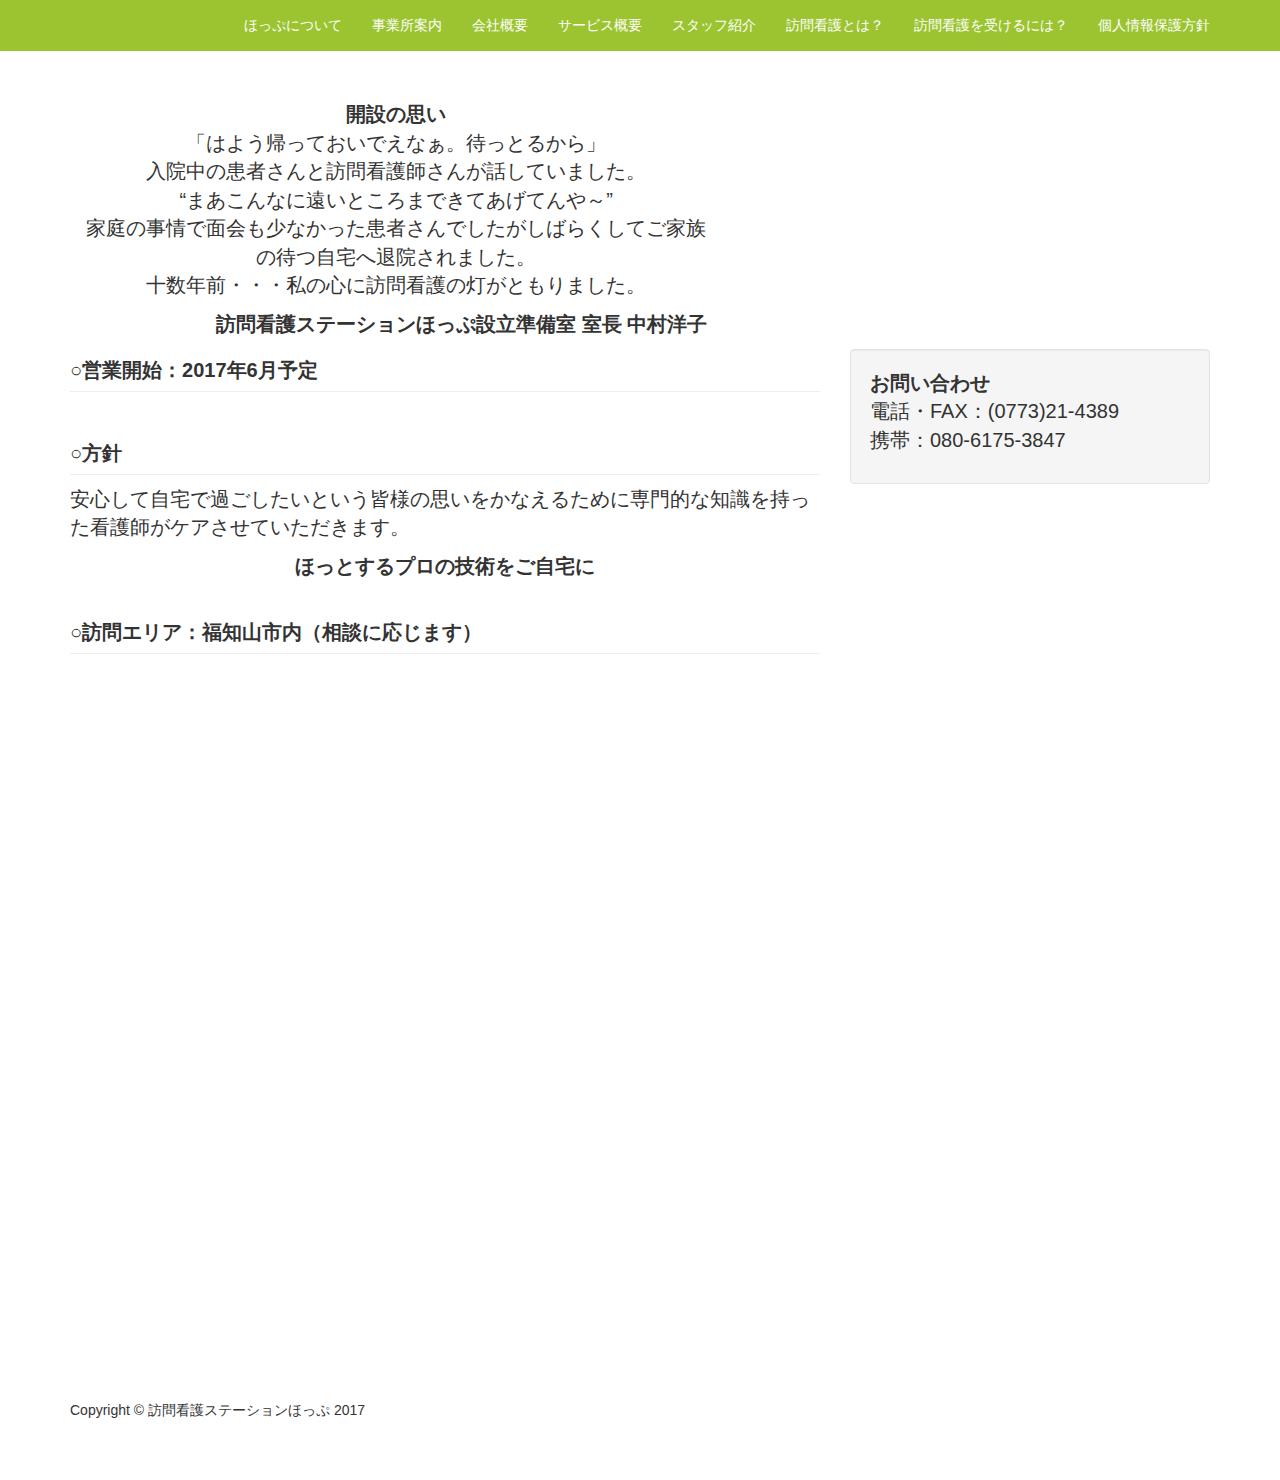
==== index.html @ b7a888cb "74th" ====
<!DOCTYPE html>
<html lang="ja">

<head>

    <meta charset="utf-8">
    <meta http-equiv="X-UA-Compatible" content="IE=edge">
    <meta name="viewport" content="width=device-width, initial-scale=1">
    <meta name="description" content="福知山市の訪問看護ステーションほっぷの紹介をしています。">
    <meta name="author" content="hop">

    <title>訪問看護ステーションほっぷ</title>

    <!-- Bootstrap Core CSS -->
    <link href="css/bootstrap.min.css" rel="stylesheet">

    <!-- Custom CSS -->
    <link href="css/blog-home.css" rel="stylesheet">

    <!-- HTML5 Shim and Respond.js IE8 support of HTML5 elements and media queries -->
    <!-- WARNING: Respond.js doesn't work if you view the page via file:// -->
    <!--[if lt IE 9]>
        <script src="https://oss.maxcdn.com/libs/html5shiv/3.7.0/html5shiv.js"></script>
        <script src="https://oss.maxcdn.com/libs/respond.js/1.4.2/respond.min.js"></script>
    <![endif]-->
    <link rel="shortcut icon" href="favicon.ico" />

</head>

<body>

    <!-- Navigation -->
    <nav class="navbar navbar-inverse navbar-fixed-top" role="navigation">
        <div class="container">
            <!-- Brand and toggle get grouped for better mobile display -->
            <div class="navbar-header">
                <button type="button" class="navbar-toggle" data-toggle="collapse" data-target="#bs-example-navbar-collapse-1">
                    <span class="sr-only">Toggle navigation</span>
                    <span class="icon-bar"></span>
                    <span class="icon-bar"></span>
                    <span class="icon-bar"></span>
                </button>
                <!-- <a class="navbar-brand" href="#">ほっぷ</a> -->
            </div>
            <!-- Collect the nav links, forms, and other content for toggling -->
            <div class="collapse navbar-collapse" id="bs-example-navbar-collapse-1">
                <ul class="nav navbar-nav navbar-right">
                    <li>
                        <a href="index.html">ほっぷについて</a>
                    </li>
                    <li>
                        <a href="about_hop.html">事業所案内</a>
                    </li>
                    <li>
                        <a href="about_company.html">会社概要</a>
                    </li>
                    <li>
                        <a href="about_service.html">サービス概要</a>
                    </li>
                    <li>
                        <a href="about_staff.html">スタッフ紹介</a>
                    </li>
                    <li>
                        <a href="about_nursery.html">訪問看護とは？</a>
                    </li>
                    <li>
                        <a href="about_get_nursery.html">訪問看護を受けるには？</a>
                    </li>
                    <li>
                        <a href="about_information.html">個人情報保護方針</a>
                    </li>                                        

                </ul>
            </div>
            <!-- /.navbar-collapse -->
        </div>
        <!-- /.container -->
    </nav>

    <!-- Page Content -->
    <div class="container">
        
        <div class="row">
            <div class="col-md-7 col-sm-8 col-xs-12">
                <div class="col-md-12" style="margin-top: 40px; font-size: 20px !important;">
                    <p class="page-paragraph text-center"><span style="font-size: 20px; padding-bottom: 10px;"><strong>開設の思い</strong></span><br>
                    「はよう帰っておいでえなぁ。待っとるから」<br>
                    入院中の患者さんと訪問看護師さんが話していました。<br>
                    “まあこんなに遠いところまできてあげてんや～”<br>
                    家庭の事情で面会も少なかった患者さんでしたがしばらくしてご家族の待つ自宅へ退院されました。<br>
                    十数年前・・・私の心に訪問看護の灯がともりました。</p>
                    <p class="page-paragraph text-right"><strong>訪問看護ステーションほっぷ設立準備室 室長 中村洋子</strong></p>
                </div>
            </div>
            <div class="col-md-5 col-sm-4 col-xs-12">
                
                <img class="img-responsive" src="https://res.cloudinary.com/hogj88pk3/image/upload/v1485613576/hop_image_ylsnqh.png" alt="">
            
            </div>

        </div>

        <div class="row">

            <!-- Blog Entries Column -->
            <div class="col-md-8">
                
                <h1 class="page-header">
                    <strong>○営業開始：2017年6月予定</strong>
                </h1>

                <h1 class="page-header-second">
                    <strong>○方針</strong>
                </h1>
                <p class="page-paragraph">安心して自宅で過ごしたいという皆様の思いをかなえるために専門的な知識を持った看護師がケアさせていただきます。</p>
                <p class="page-paragraph-strong text-center">
                <strong>ほっとするプロの技術をご自宅に</strong>                  
                </p>
                <div class="col-md-10 col-md-offset-1 col-sm-12 col-xs-12">
                    <img class="img-responsive page-image" src="https://res.cloudinary.com/hogj88pk3/image/upload/v1485517287/hospice-1797305_1280_iiotg2.jpg" alt="">          
                </div>
 
                <h1 class="page-header-second">
                    <strong>○訪問エリア：福知山市内（相談に応じます）</strong>
                </h1>
                <div class="col-md-10 col-md-offset-1 col-sm-12 col-xs-12">
                    <div class="ggmap">
                        <iframe src="https://www.google.com/maps/embed?pb=!1m18!1m12!1m3!1d208360.29857488046!2d134.9809163241649!3d35.31518237110611!2m3!1f0!2f0!3f0!3m2!1i1024!2i768!4f13.1!3m3!1m2!1s0x60000284cfda577f%3A0x25ea80e1b077f0d4!2z5Lqs6YO95bqc56aP55-l5bGx5biC!5e0!3m2!1sja!2sjp!4v1485661757663" width="600" height="600" frameborder="0" style="border:0" allowfullscreen></iframe>            
                    </div>
                </div>
                
            </div>

            <!-- Blog Sidebar Widgets Column -->
            <div class="col-md-4">

                <!-- Blog Search Well -->
                <div class="well">
                    <p class="page-paragraph"><strong>お問い合わせ</strong><br>
                    電話・FAX：(0773)21-4389<br>
                    携帯：080-6175-3847</p>
                </div>

                <!-- Blog Categories Well -->
<!--                 <div class="well">
                    <h4>Facebook</h4>
                    <div class="row">

                    </div>
                </div> -->

                <!-- Side Widget Well -->
                <!-- Blog Categories Well -->
<!--                 <div class="well">
                    <h4>Twitter</h4>
                    <div class="row">

                    </div>
                </div> -->

            </div>

        </div>

        <br>

        <!-- /.row -->
        <div class="row">
            <div class="col-md-10 col-md-offset-1">
                <img class="img-responsive" src="https://res.cloudinary.com/hogj88pk3/image/upload/v1487516016/hop_image_new1_gx9qg4.png" alt="">  
            </div>
        </div>

        <!-- Footer -->
        <footer>
            <div class="row">
                <div class="col-lg-12">
                    <p>Copyright &copy; 訪問看護ステーションほっぷ 2017</p>
                </div>
                <!-- /.col-lg-12 -->
            </div>
            <!-- /.row -->
        </footer>

    </div>
    <!-- /.container -->



    <!-- jQuery -->
    <script src="js/jquery.js"></script>

    <!-- Bootstrap Core JavaScript -->
    <script src="js/bootstrap.min.js"></script>



</body>

</html>
---- css/blog-home.css ----
/*!
 * Start Bootstrap - Blog Home (http://startbootstrap.com/)
 * Copyright 2013-2016 Start Bootstrap
 * Licensed under MIT (https://github.com/BlackrockDigital/startbootstrap/blob/gh-pages/LICENSE)
 */

body {
    padding-top: 60px; /* Required padding for .navbar-fixed-top. Remove if using .navbar-static-top. Change if height of navigation changes. */
}

footer {
    margin: 50px 0;
}

.footer {
  position: absolute;
  bottom: 0;
  width: 100%;
  /* Set the fixed height of the footer here */
  background-color: #ff8c00;
  z-index: 9;
}

.navbar-inverse {
	background-color: #9BC430;
    border-color: #9BC430;
}

.navbar-inverse .navbar-nav>li>a {
    color: #fff;
}

.navbar-inverse .navbar-brand {
    color: #fff;
}

.navbar-inverse .navbar-toggle {
    border-color: #fff;
}

.navbar-inverse .navbar-collapse, .navbar-inverse .navbar-form {
    border-color: #fff;
}

.navbar-inverse .navbar-toggle {
    border-color: #fff;
}

.navbar-inverse .navbar-toggle:focus, .navbar-inverse .navbar-toggle:hover {
    background-color: #D3D3D3;
}

.navbar-inverse .navbar-nav>.open>a, .navbar-inverse .navbar-nav>.open>a:focus, .navbar-inverse .navbar-nav>.open>a:hover {
    color: #D3D3D3;
    background-color: #fff;
}

h1.title-header {
	font-size: 64px !important;
	color: #9BC430;
}

p.title-header {
	font-size: 28px !important;
	color: #9BC430;
}

p.title-topmargin {
	margin-top: 30px;
}

.h1, .h2, .h3, h1, h2, h3 {
    margin-top: 10px;
    margin-bottom: 10px;
}

.navbar-brand {
    float: left;
    height: 50px;
    padding: 15px 15px;
    font-size: 36px;
    line-height: 20px;
}

.page-header {
	color: #333;
    padding-bottom: 10px;
    margin: 10px 0 20px;
    border-bottom: 1px solid #eee;
    font-size: 20px;
    clear: left;
}

.page-header-table {
    color: #333;
    margin: 10px 0;
    font-size: 20px;
    clear: left;
}

.page-header-second {
	color: #333;
	padding-top: 30px;
    padding-bottom: 10px;
    margin: 10px 0 10px;
    border-bottom: 1px solid #eee;
    font-size: 20px;
    clear: left;
}

.page-paragraph-header {
    color: #333;
    padding-bottom: 0px;
    font-size: 20px;
}

.page-paragraph {
    color: #333;
    padding-bottom: 0px;
    font-size: 20px;
}

.page-paragraph-strong {
    color: #333;
    padding-bottom: 0px;
    font-size: 20px;
}

.page-paragraph-staff {
    color: #333;
    padding-bottom: 0px;
    margin-top: 60px;
    font-size: 20px;
}

.page-paragraph-main {
	color: #333;
    padding-bottom: 10px;
    font-size: 20px;
}

.page-image {
	border-radius: 10px;
}

/*.discovery-card {
    background-size: cover;
    background-position: center;
    height:326px;
    background-color: #000;
    opacity: 1.0;
    margin-bottom: 15px;
    transition:all 0.3s;
}
*/

.ggmap {
    position: relative;
    padding-bottom: 100%;
    padding-top: 30px;
    height: 0;
    overflow: hidden;
    margin-top: 10px;
    margin-bottom: 30px;
}
 
.ggmap iframe,
.ggmap object,
.ggmap embed {
    position: absolute;
    top: 0;
    left: 0;
    width: 100%;
    height: 100%;
}

.float-left {
    clear: left;
}

.well {
    clear: left;
}

table {
    border-collapse: collapse;
    width:100%;
}

th.t_top {
    border-top: #FFA500 4px solid;
}

th {
    border-bottom: #e3e3e3 1px dotted;
    text-align: left;
    padding: 10px;
    font-weight: normal;
    color: #838b8b;
    font-size: 20px;
}

td.t_top {
    border-top: #b3b3b3 4px solid;
}

td {
    border-bottom: #e3e3e3 1px dotted;
    text-align: left;
    padding: 10px;
    color: #838b8b;
    font-size: 20px;
}

@media screen and (max-width: 768px) {
    .navbar-inverse .navbar-nav .open .dropdown-menu>li>a {
        color: #fff !important;
    }
    .navbar-inverse .navbar-nav .open .dropdown-menu>li>a:link {
        color: #fff !important;
    }   

    .page-paragraph-staff {
        color: #838b8b;
        padding-bottom: 0px;
        margin-top: 20px;
        font-size: 16px;
    }

}
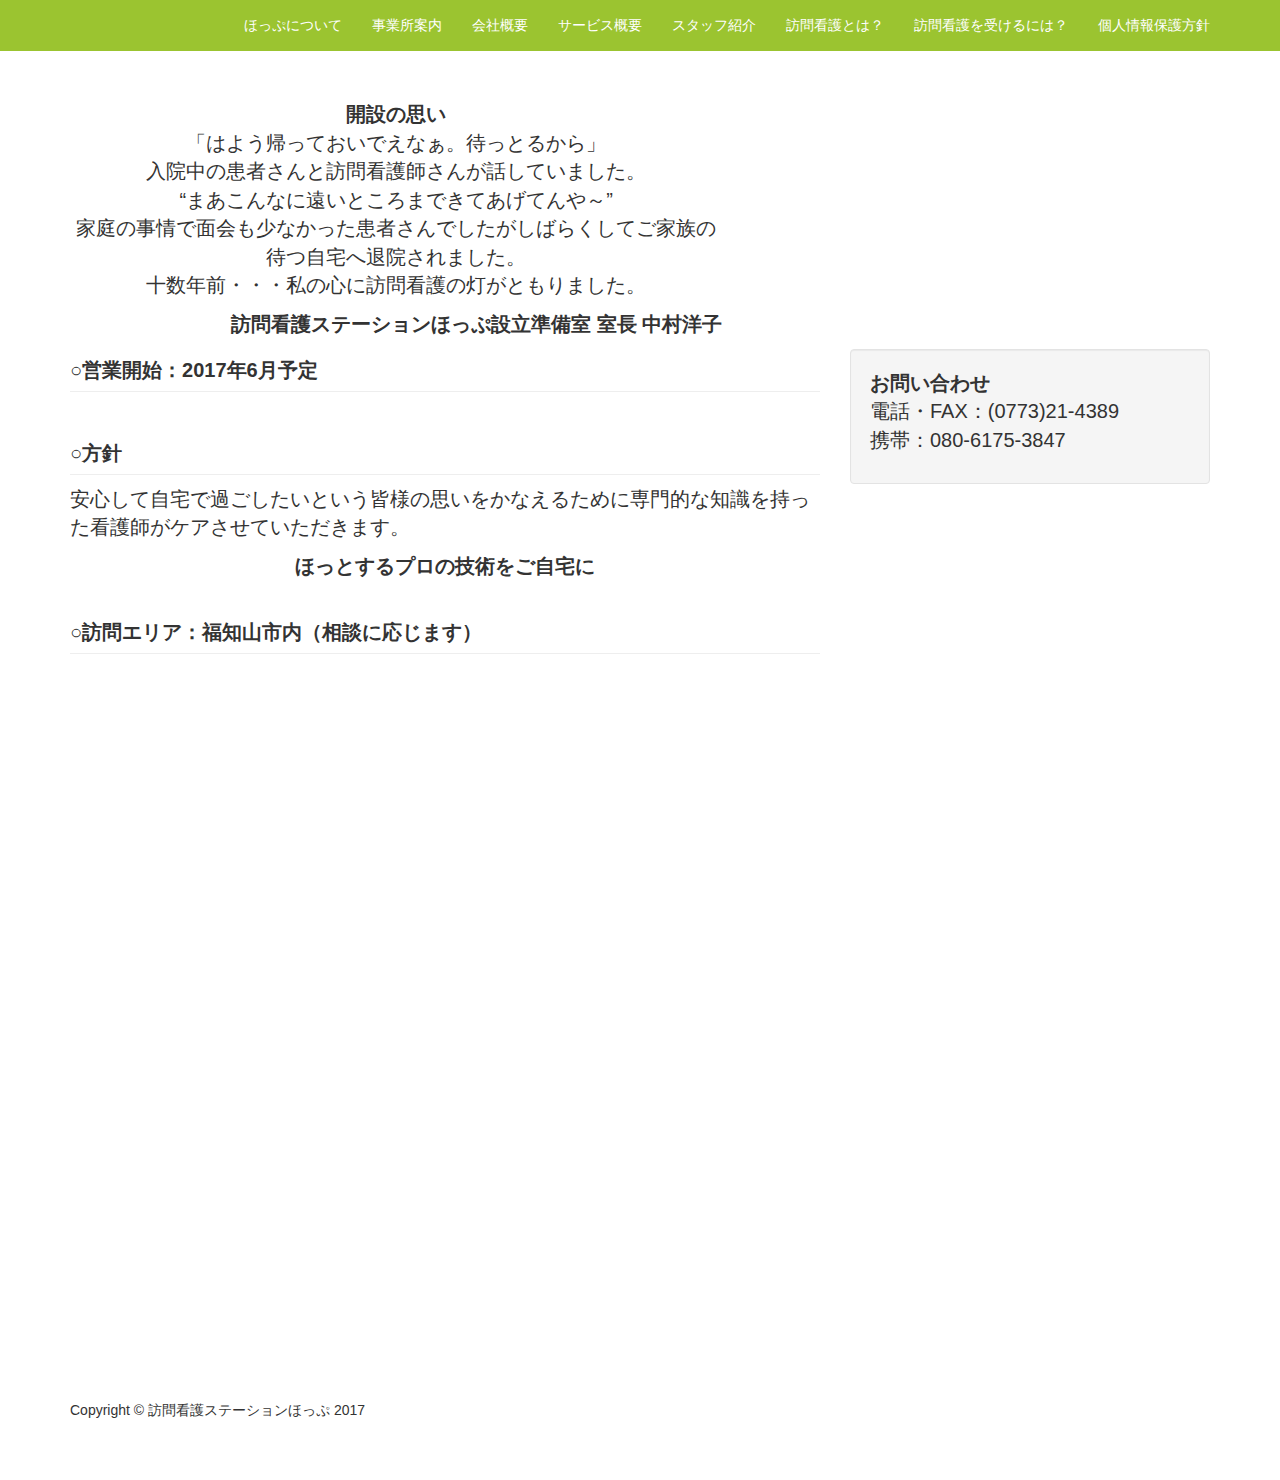
==== commit 236a0f85: "75th" ====
--- a/index.html
+++ b/index.html
@@ -82,7 +82,7 @@
         
         <div class="row">
             <div class="col-md-7 col-sm-8 col-xs-12">
-                <div class="col-md-12" style="margin-top: 40px; font-size: 20px !important;">
+                <div class="col-md-12" style="padding: 0px !important; margin-top: 40px; font-size: 20px !important;">
                     <p class="page-paragraph text-center"><span style="font-size: 20px; padding-bottom: 10px;"><strong>開設の思い</strong></span><br>
                     「はよう帰っておいでえなぁ。待っとるから」<br>
                     入院中の患者さんと訪問看護師さんが話していました。<br>
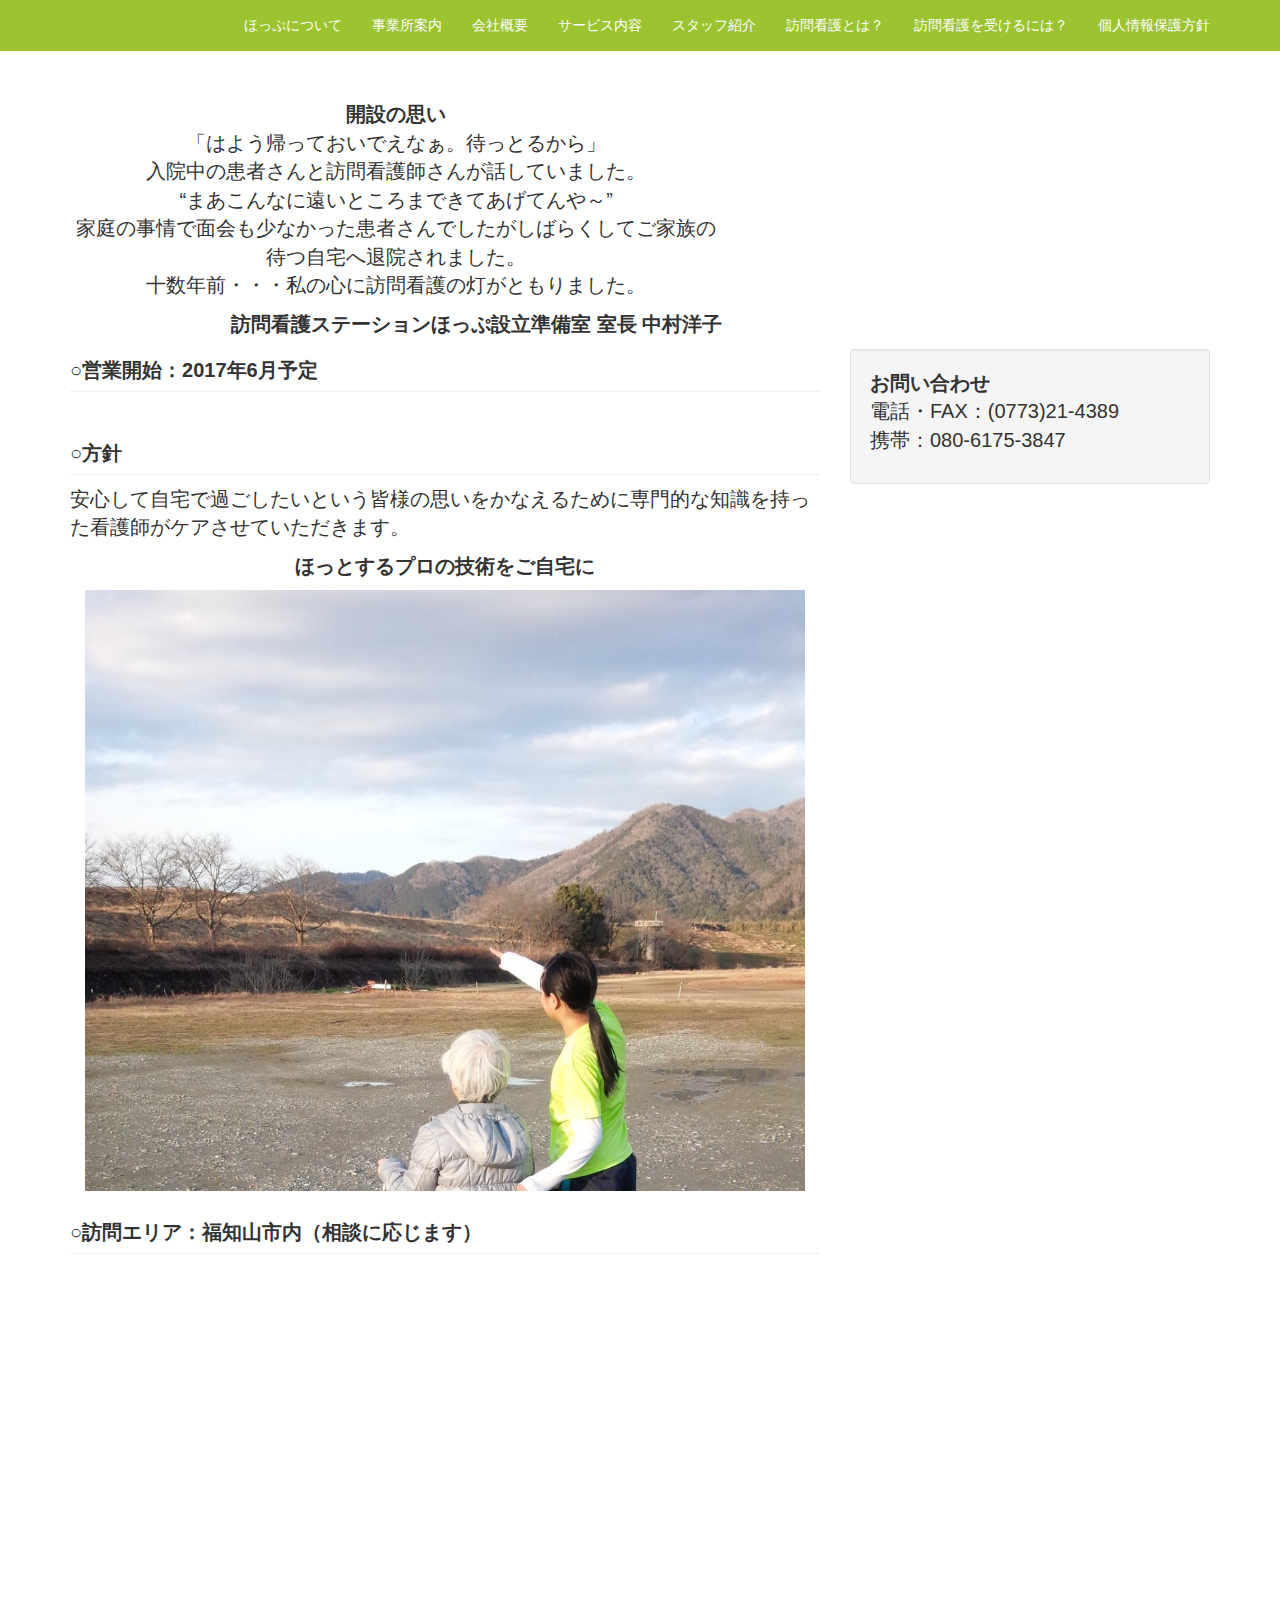
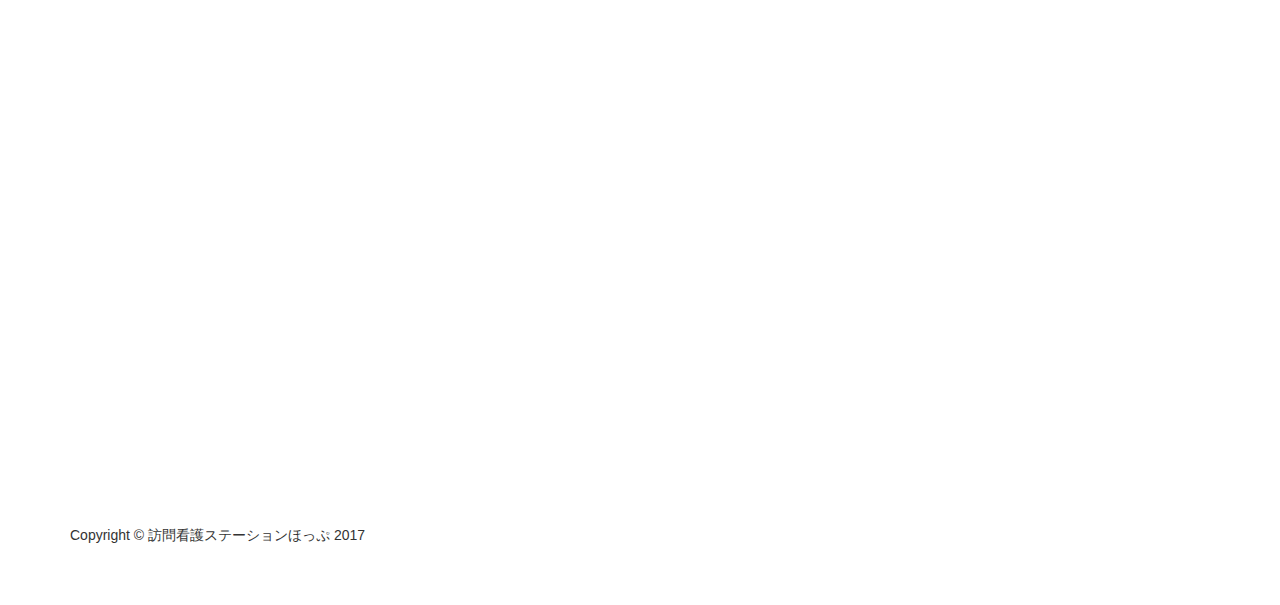
==== commit 77198ad1: "77th" ====
--- a/index.html
+++ b/index.html
@@ -55,7 +55,7 @@
                         <a href="about_company.html">会社概要</a>
                     </li>
                     <li>
-                        <a href="about_service.html">サービス概要</a>
+                        <a href="about_service.html">サービス内容</a>
                     </li>
                     <li>
                         <a href="about_staff.html">スタッフ紹介</a>
@@ -116,14 +116,14 @@
                 <p class="page-paragraph-strong text-center">
                 <strong>ほっとするプロの技術をご自宅に</strong>                  
                 </p>
-                <div class="col-md-10 col-md-offset-1 col-sm-12 col-xs-12">
-                    <img class="img-responsive page-image" src="https://res.cloudinary.com/hogj88pk3/image/upload/v1485517287/hospice-1797305_1280_iiotg2.jpg" alt="">          
+                <div class="col-md-12 col-sm-12 col-xs-12">
+                    <img class="img-responsive" src="image/hop_image_outside.jpg" alt="">          
                 </div>
  
                 <h1 class="page-header-second">
                     <strong>○訪問エリア：福知山市内（相談に応じます）</strong>
                 </h1>
-                <div class="col-md-10 col-md-offset-1 col-sm-12 col-xs-12">
+                <div class="col-md-12 col-sm-12 col-xs-12">
                     <div class="ggmap">
                         <iframe src="https://www.google.com/maps/embed?pb=!1m18!1m12!1m3!1d208360.29857488046!2d134.9809163241649!3d35.31518237110611!2m3!1f0!2f0!3f0!3m2!1i1024!2i768!4f13.1!3m3!1m2!1s0x60000284cfda577f%3A0x25ea80e1b077f0d4!2z5Lqs6YO95bqc56aP55-l5bGx5biC!5e0!3m2!1sja!2sjp!4v1485661757663" width="600" height="600" frameborder="0" style="border:0" allowfullscreen></iframe>            
                     </div>
--- a/css/blog-home.css
+++ b/css/blog-home.css
@@ -196,7 +196,7 @@
     text-align: left;
     padding: 10px;
     font-weight: normal;
-    color: #838b8b;
+    color: #333;
     font-size: 20px;
 }
 
@@ -208,7 +208,7 @@
     border-bottom: #e3e3e3 1px dotted;
     text-align: left;
     padding: 10px;
-    color: #838b8b;
+    color: #333;
     font-size: 20px;
 }
 
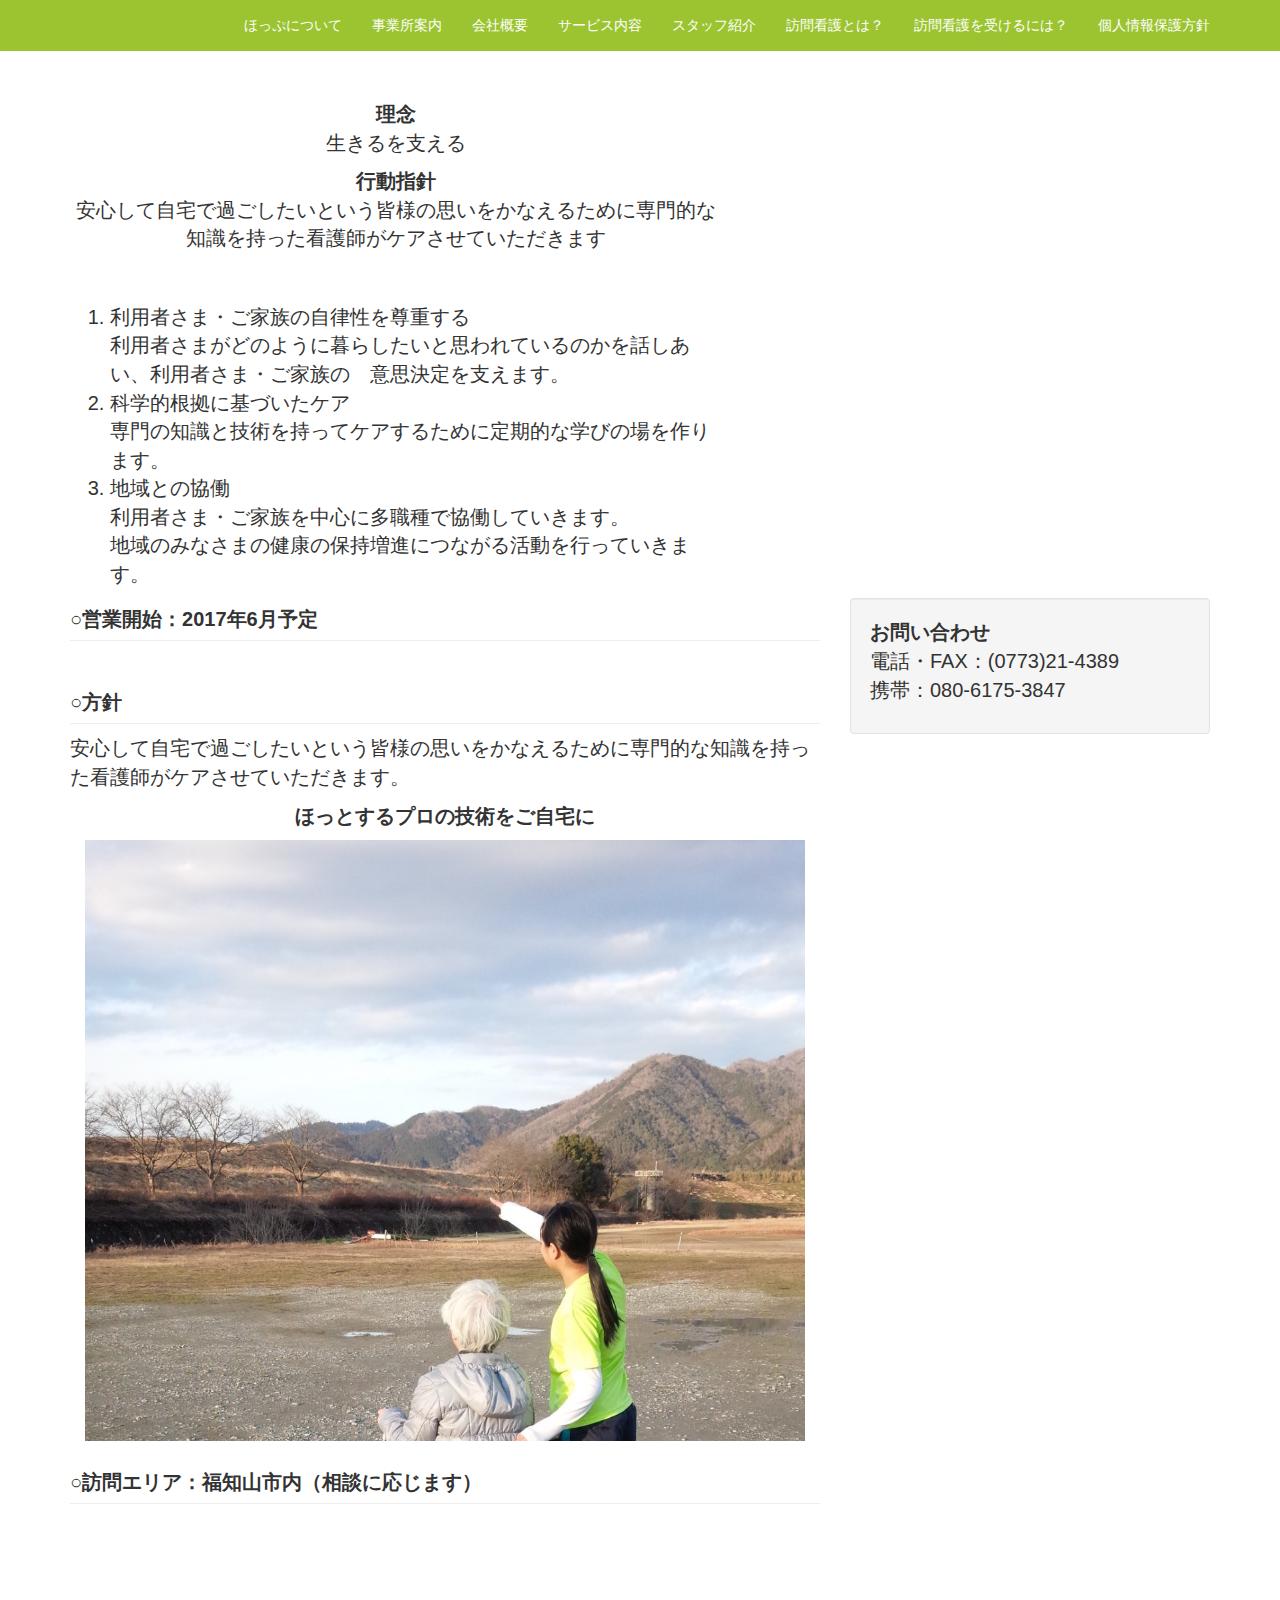
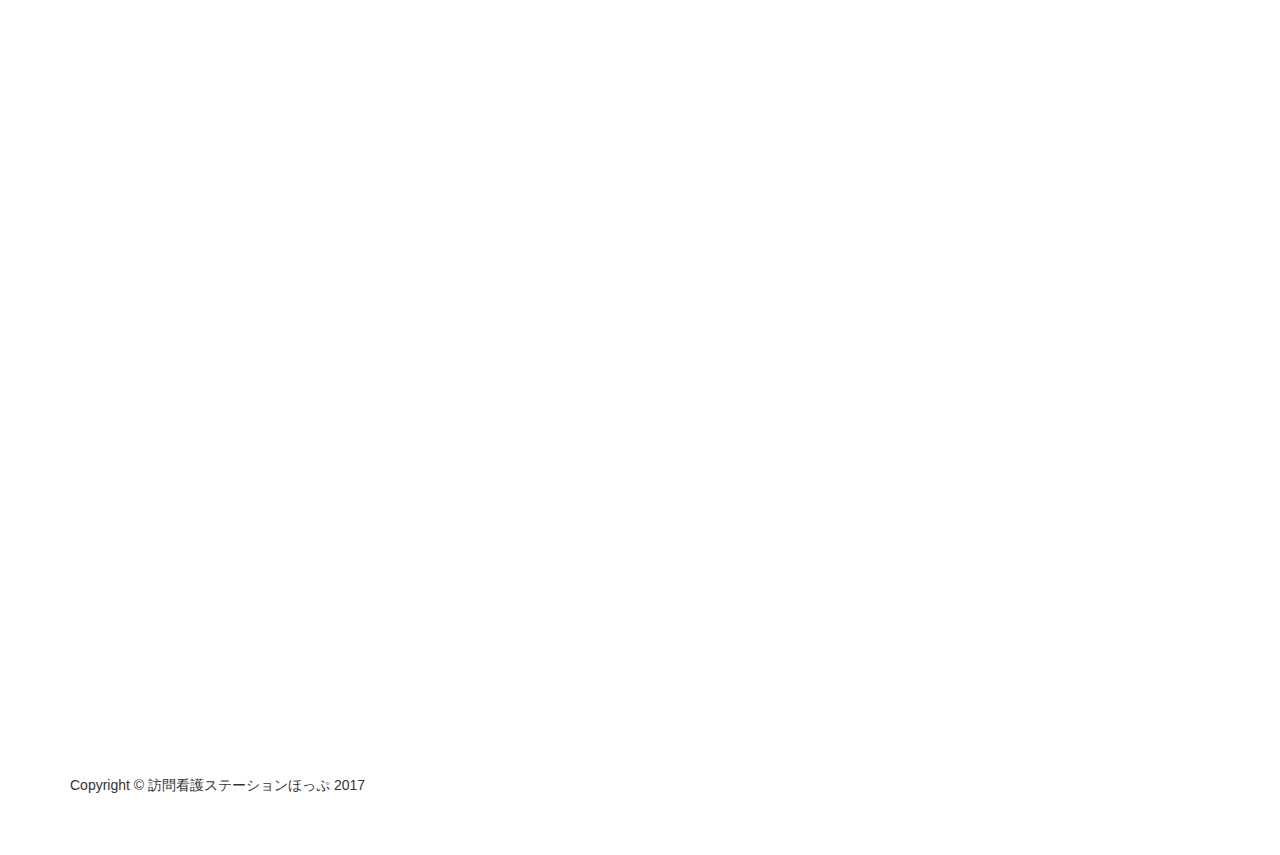
==== commit 098c9074: "changed main page" ====
--- a/index.html
+++ b/index.html
@@ -24,6 +24,16 @@
         <script src="https://oss.maxcdn.com/libs/respond.js/1.4.2/respond.min.js"></script>
     <![endif]-->
     <link rel="shortcut icon" href="favicon.ico" />
+
+    <script>
+      (function(i,s,o,g,r,a,m){i['GoogleAnalyticsObject']=r;i[r]=i[r]||function(){
+      (i[r].q=i[r].q||[]).push(arguments)},i[r].l=1*new Date();a=s.createElement(o),
+      m=s.getElementsByTagName(o)[0];a.async=1;a.src=g;m.parentNode.insertBefore(a,m)
+      })(window,document,'script','https://www.google-analytics.com/analytics.js','ga');
+
+      ga('create', 'UA-86669319-7', 'auto');
+      ga('send', 'pageview');
+    </script>
 
 </head>
 
@@ -83,13 +93,23 @@
         <div class="row">
             <div class="col-md-7 col-sm-8 col-xs-12">
                 <div class="col-md-12" style="padding: 0px !important; margin-top: 40px; font-size: 20px !important;">
-                    <p class="page-paragraph text-center"><span style="font-size: 20px; padding-bottom: 10px;"><strong>開設の思い</strong></span><br>
-                    「はよう帰っておいでえなぁ。待っとるから」<br>
-                    入院中の患者さんと訪問看護師さんが話していました。<br>
-                    “まあこんなに遠いところまできてあげてんや～”<br>
-                    家庭の事情で面会も少なかった患者さんでしたがしばらくしてご家族の待つ自宅へ退院されました。<br>
-                    十数年前・・・私の心に訪問看護の灯がともりました。</p>
-                    <p class="page-paragraph text-right"><strong>訪問看護ステーションほっぷ設立準備室 室長 中村洋子</strong></p>
+                    <p class="page-paragraph text-center"><span style="font-size: 20px; padding-bottom: 10px;"><strong>理念</strong></span><br>
+                    生きるを支える</p>
+                    <p class="page-paragraph text-center"><span style="font-size: 20px; padding-bottom: 10px;"><strong>行動指針</strong></span><br>
+                    安心して自宅で過ごしたいという皆様の思いをかなえるために専門的な知識を持った看護師がケアさせていただきます</p>
+                    <p class="page-paragraph-service">
+                        <ol class="page-paragraph">
+                            <li>利用者さま・ご家族の自律性を尊重する<br>
+                                利用者さまがどのように暮らしたいと思われているのかを話しあい、利用者さま・ご家族の　意思決定を支えます。
+                            </li>
+                            <li>科学的根拠に基づいたケア<br>
+                                専門の知識と技術を持ってケアするために定期的な学びの場を作ります。
+                            </li>
+                            <li>地域との協働<br>
+                                利用者さま・ご家族を中心に多職種で協働していきます。<br>地域のみなさまの健康の保持増進につながる活動を行っていきます。
+                            </li>
+                        </ol>
+                    </p>
                 </div>
             </div>
             <div class="col-md-5 col-sm-4 col-xs-12">
--- a/css/blog-home.css
+++ b/css/blog-home.css
@@ -124,6 +124,14 @@
     color: #333;
     padding-bottom: 0px;
     font-size: 20px;
+}
+
+.page-paragraph-service {
+    color: #333;
+    padding-top: 30px;
+    padding-bottom: 0px;
+    font-size: 20px;
+    clear: left;
 }
 
 .page-paragraph-staff {
@@ -191,6 +199,10 @@
     border-top: #FFA500 4px solid;
 }
 
+th.t_top_green {
+    border-top: #9BC430 4px solid;
+}
+
 th {
     border-bottom: #e3e3e3 1px dotted;
     text-align: left;
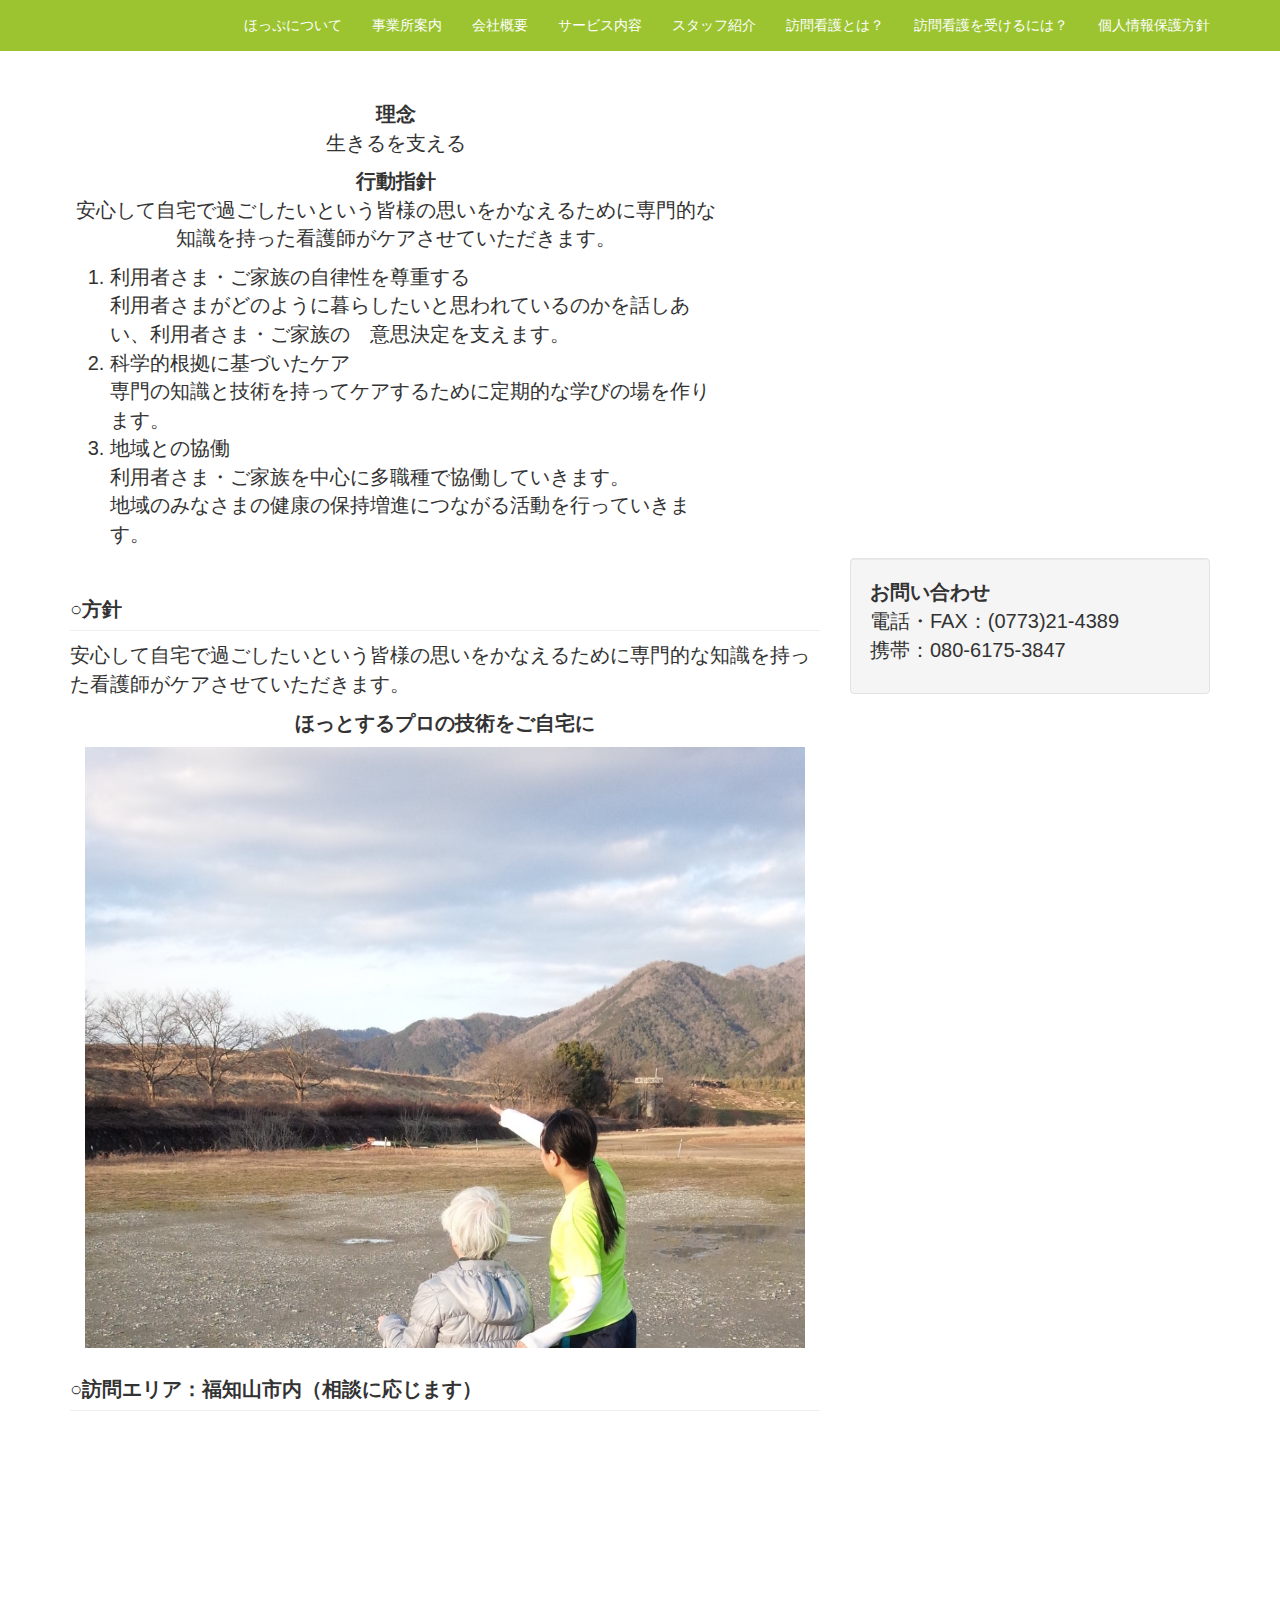
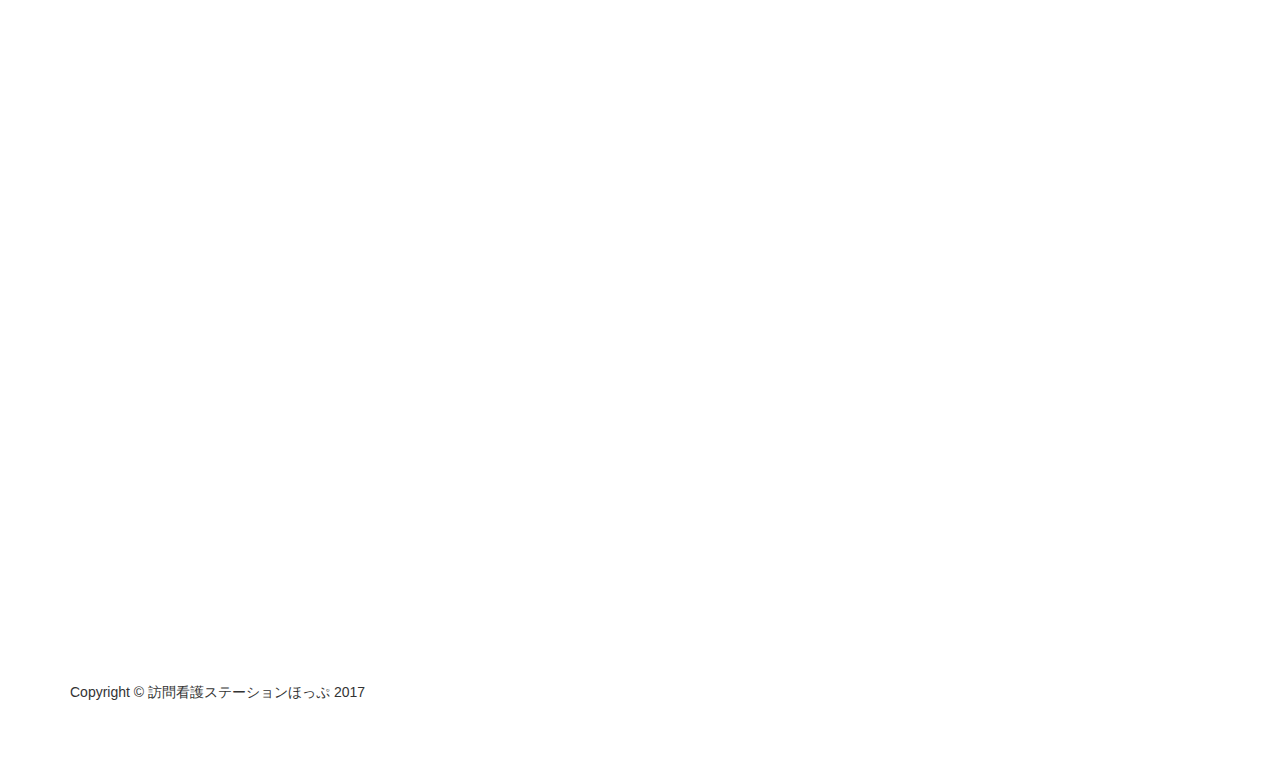
==== commit 76b00cb6: "95th" ====
--- a/index.html
+++ b/index.html
@@ -96,20 +96,18 @@
                     <p class="page-paragraph text-center"><span style="font-size: 20px; padding-bottom: 10px;"><strong>理念</strong></span><br>
                     生きるを支える</p>
                     <p class="page-paragraph text-center"><span style="font-size: 20px; padding-bottom: 10px;"><strong>行動指針</strong></span><br>
-                    安心して自宅で過ごしたいという皆様の思いをかなえるために専門的な知識を持った看護師がケアさせていただきます</p>
-                    <p class="page-paragraph-service">
-                        <ol class="page-paragraph">
-                            <li>利用者さま・ご家族の自律性を尊重する<br>
-                                利用者さまがどのように暮らしたいと思われているのかを話しあい、利用者さま・ご家族の　意思決定を支えます。
-                            </li>
-                            <li>科学的根拠に基づいたケア<br>
-                                専門の知識と技術を持ってケアするために定期的な学びの場を作ります。
-                            </li>
-                            <li>地域との協働<br>
-                                利用者さま・ご家族を中心に多職種で協働していきます。<br>地域のみなさまの健康の保持増進につながる活動を行っていきます。
-                            </li>
-                        </ol>
-                    </p>
+                    安心して自宅で過ごしたいという皆様の思いをかなえるために専門的な知識を持った看護師がケアさせていただきます。</p>
+                    <ol class="page-paragraph">
+                        <li>利用者さま・ご家族の自律性を尊重する<br>
+                            利用者さまがどのように暮らしたいと思われているのかを話しあい、利用者さま・ご家族の　意思決定を支えます。
+                        </li>
+                        <li>科学的根拠に基づいたケア<br>
+                            専門の知識と技術を持ってケアするために定期的な学びの場を作ります。
+                        </li>
+                        <li>地域との協働<br>
+                            利用者さま・ご家族を中心に多職種で協働していきます。<br>地域のみなさまの健康の保持増進につながる活動を行っていきます。
+                        </li>
+                    </ol>
                 </div>
             </div>
             <div class="col-md-5 col-sm-4 col-xs-12">
@@ -124,10 +122,6 @@
 
             <!-- Blog Entries Column -->
             <div class="col-md-8">
-                
-                <h1 class="page-header">
-                    <strong>○営業開始：2017年6月予定</strong>
-                </h1>
 
                 <h1 class="page-header-second">
                     <strong>○方針</strong>
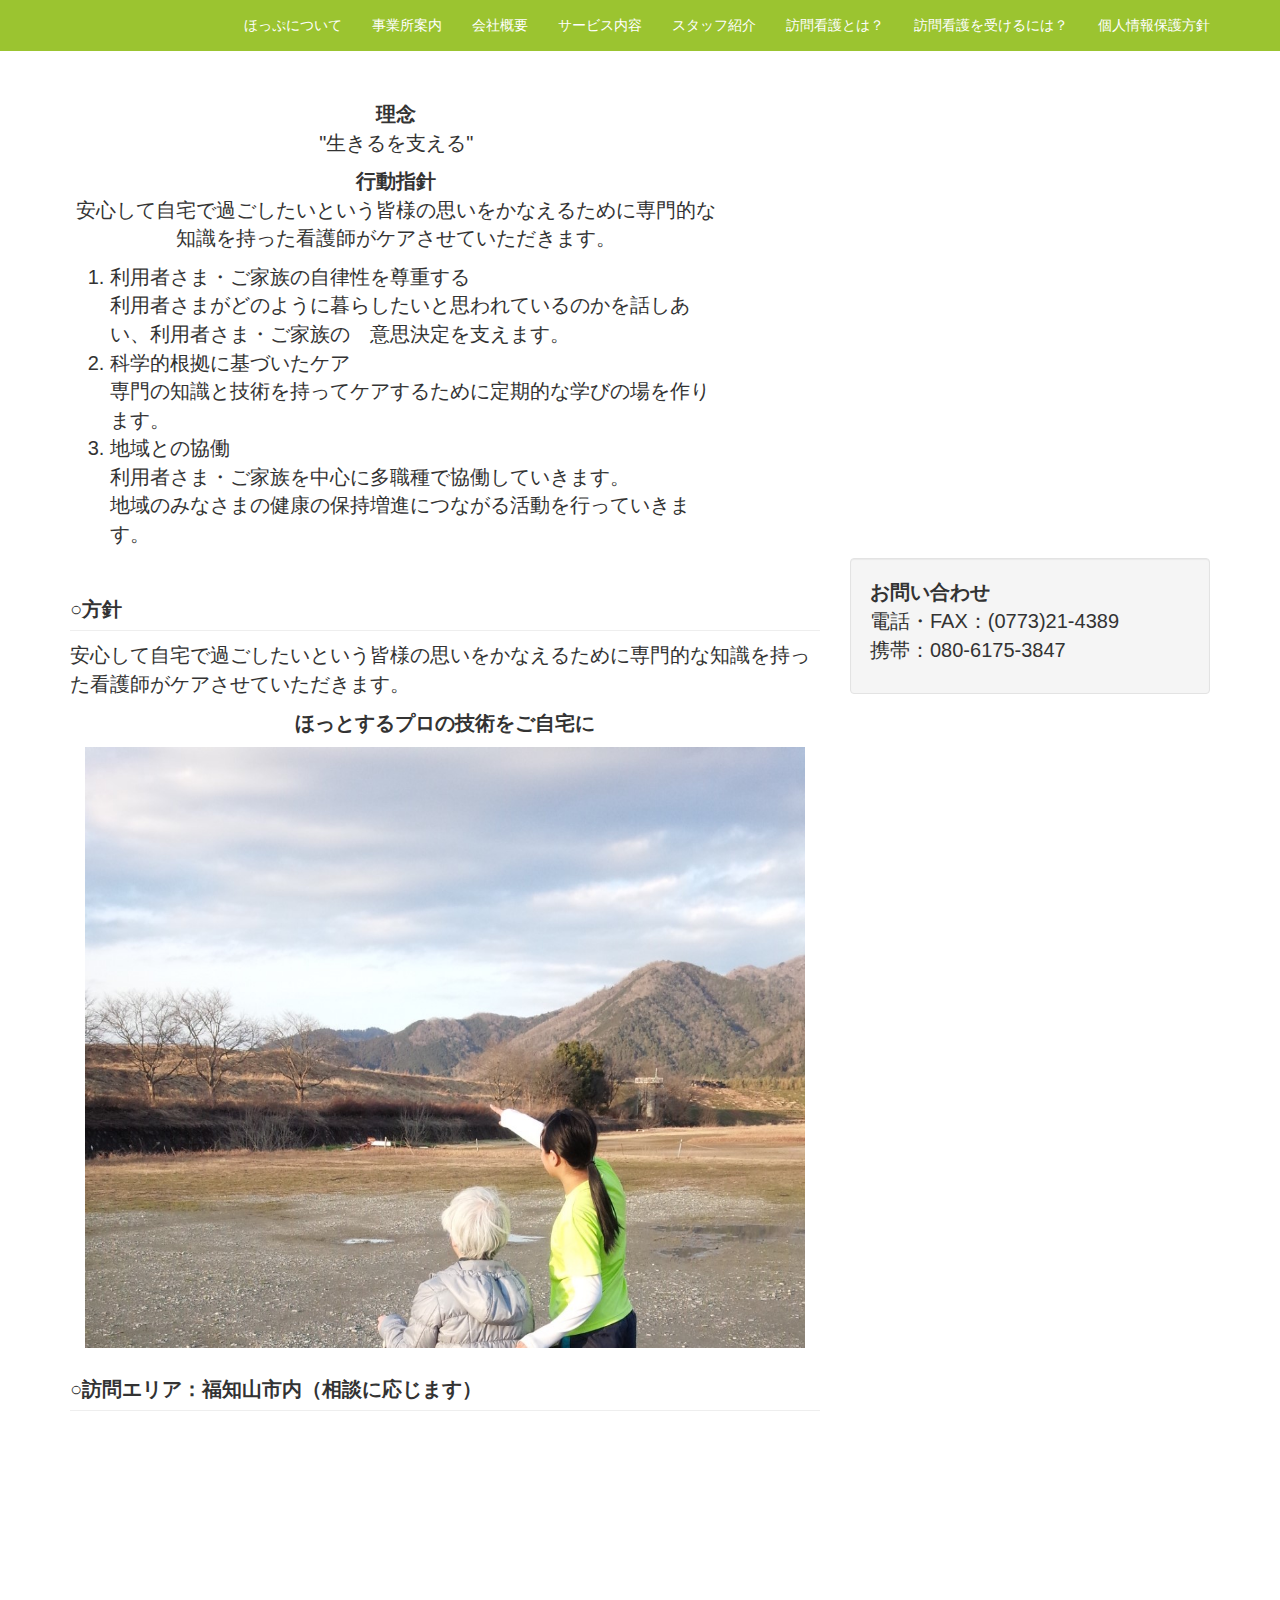
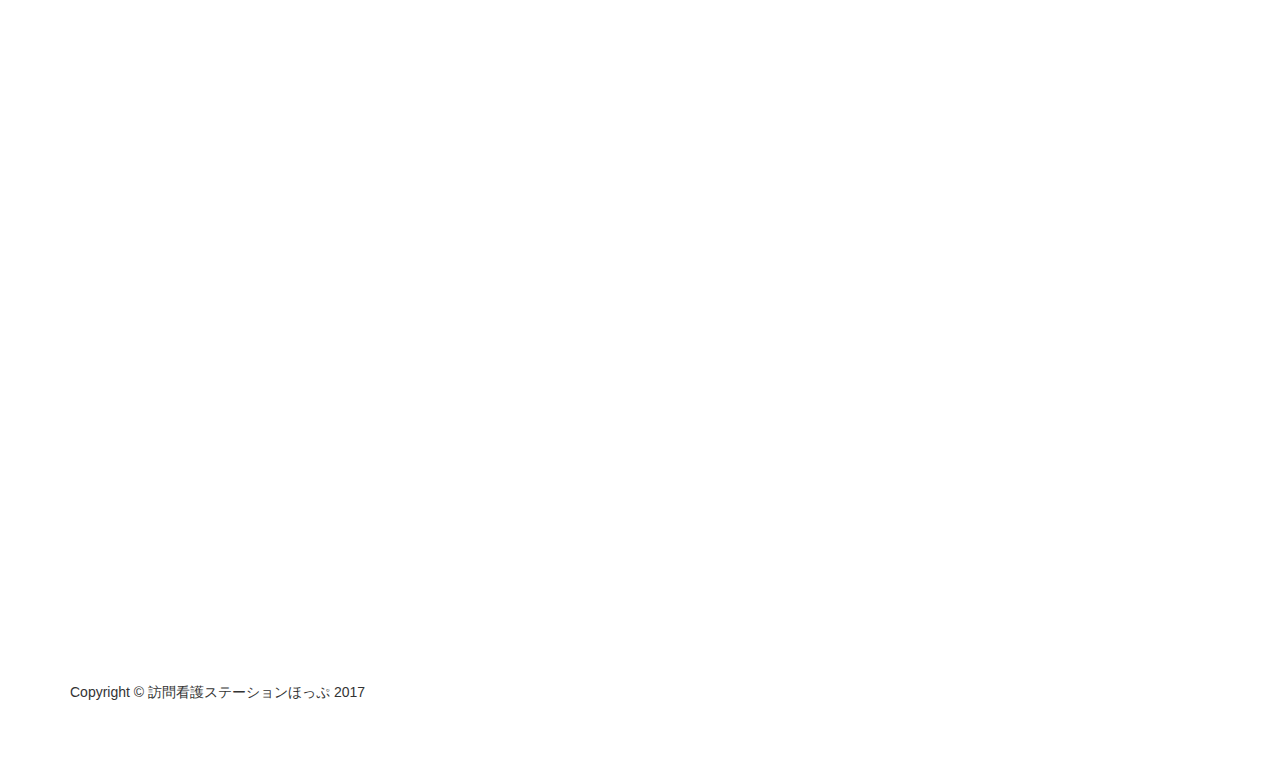
==== commit d0abe69f: "103th" ====
--- a/index.html
+++ b/index.html
@@ -94,7 +94,7 @@
             <div class="col-md-7 col-sm-8 col-xs-12">
                 <div class="col-md-12" style="padding: 0px !important; margin-top: 40px; font-size: 20px !important;">
                     <p class="page-paragraph text-center"><span style="font-size: 20px; padding-bottom: 10px;"><strong>理念</strong></span><br>
-                    生きるを支える</p>
+                    "生きるを支える"</p>
                     <p class="page-paragraph text-center"><span style="font-size: 20px; padding-bottom: 10px;"><strong>行動指針</strong></span><br>
                     安心して自宅で過ごしたいという皆様の思いをかなえるために専門的な知識を持った看護師がケアさせていただきます。</p>
                     <ol class="page-paragraph">
--- a/css/blog-home.css
+++ b/css/blog-home.css
@@ -137,7 +137,7 @@
 .page-paragraph-staff {
     color: #333;
     padding-bottom: 0px;
-    margin-top: 60px;
+    margin-top: 20px;
     font-size: 20px;
 }
 
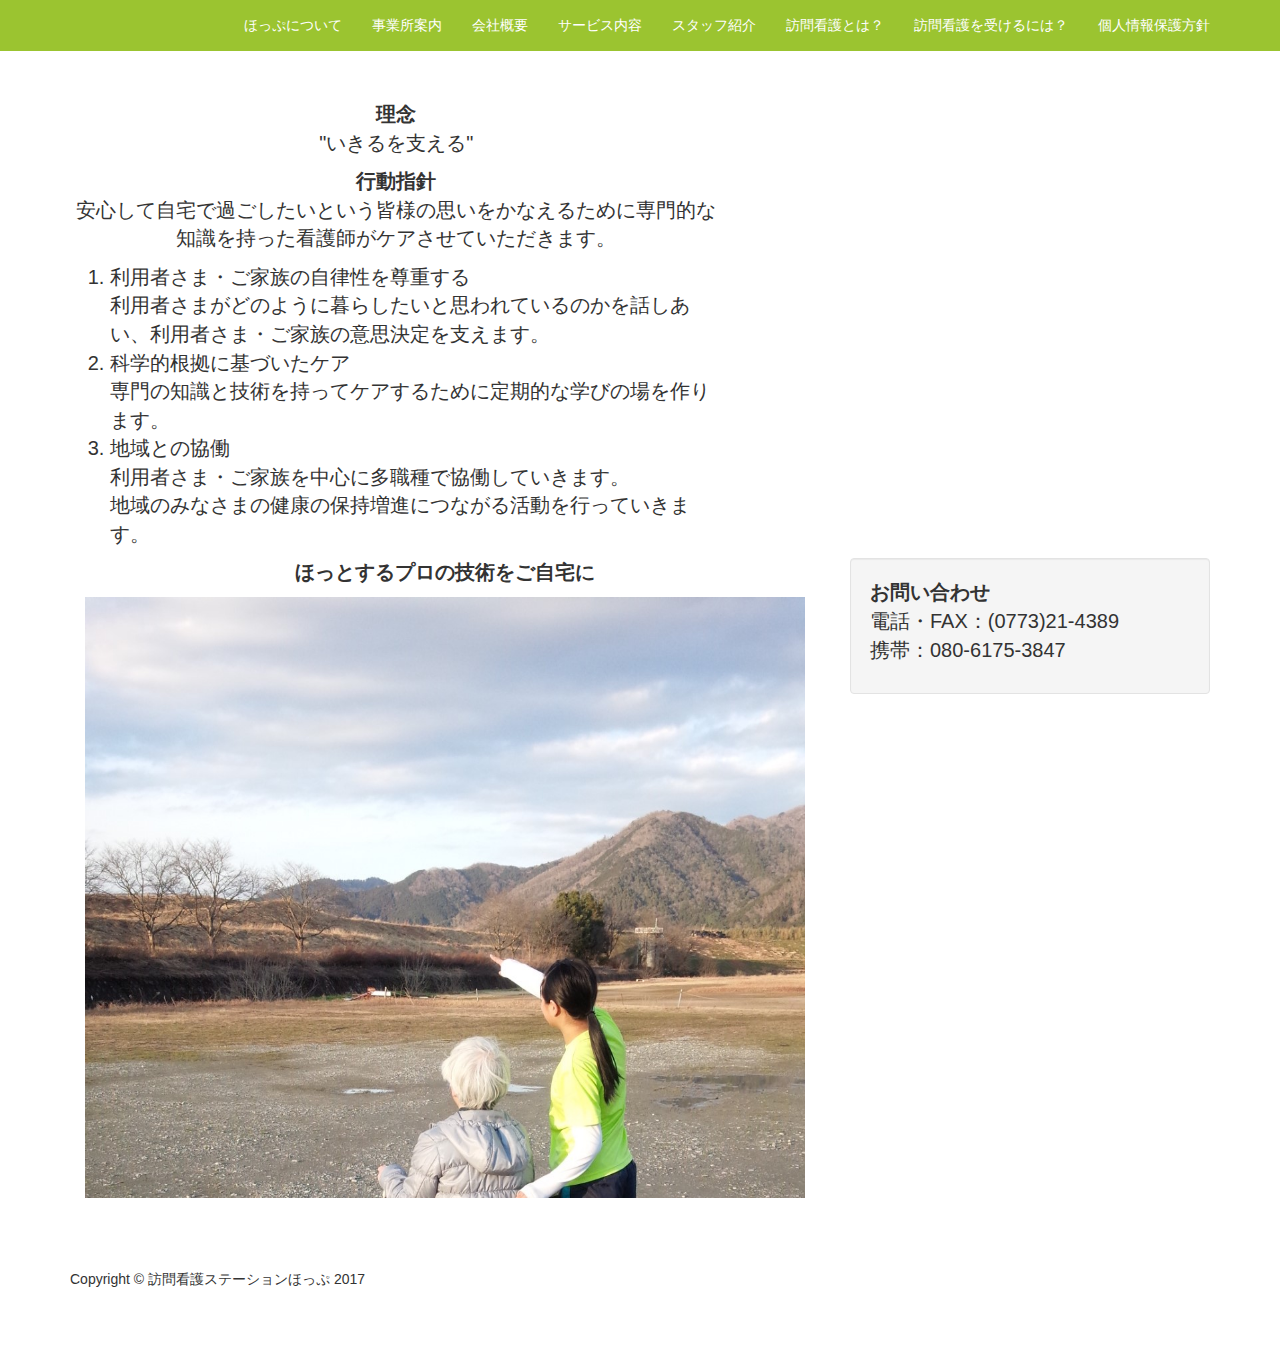
==== commit 9f2831c9: "105th" ====
--- a/index.html
+++ b/index.html
@@ -94,12 +94,12 @@
             <div class="col-md-7 col-sm-8 col-xs-12">
                 <div class="col-md-12" style="padding: 0px !important; margin-top: 40px; font-size: 20px !important;">
                     <p class="page-paragraph text-center"><span style="font-size: 20px; padding-bottom: 10px;"><strong>理念</strong></span><br>
-                    "生きるを支える"</p>
+                    "いきるを支える"</p>
                     <p class="page-paragraph text-center"><span style="font-size: 20px; padding-bottom: 10px;"><strong>行動指針</strong></span><br>
                     安心して自宅で過ごしたいという皆様の思いをかなえるために専門的な知識を持った看護師がケアさせていただきます。</p>
                     <ol class="page-paragraph">
                         <li>利用者さま・ご家族の自律性を尊重する<br>
-                            利用者さまがどのように暮らしたいと思われているのかを話しあい、利用者さま・ご家族の　意思決定を支えます。
+                            利用者さまがどのように暮らしたいと思われているのかを話しあい、利用者さま・ご家族の意思決定を支えます。
                         </li>
                         <li>科学的根拠に基づいたケア<br>
                             専門の知識と技術を持ってケアするために定期的な学びの場を作ります。
@@ -123,25 +123,12 @@
             <!-- Blog Entries Column -->
             <div class="col-md-8">
 
-                <h1 class="page-header-second">
-                    <strong>○方針</strong>
-                </h1>
-                <p class="page-paragraph">安心して自宅で過ごしたいという皆様の思いをかなえるために専門的な知識を持った看護師がケアさせていただきます。</p>
                 <p class="page-paragraph-strong text-center">
                 <strong>ほっとするプロの技術をご自宅に</strong>                  
                 </p>
                 <div class="col-md-12 col-sm-12 col-xs-12">
                     <img class="img-responsive" src="image/hop_image_outside.jpg" alt="">          
                 </div>
- 
-                <h1 class="page-header-second">
-                    <strong>○訪問エリア：福知山市内（相談に応じます）</strong>
-                </h1>
-                <div class="col-md-12 col-sm-12 col-xs-12">
-                    <div class="ggmap">
-                        <iframe src="https://www.google.com/maps/embed?pb=!1m18!1m12!1m3!1d208360.29857488046!2d134.9809163241649!3d35.31518237110611!2m3!1f0!2f0!3f0!3m2!1i1024!2i768!4f13.1!3m3!1m2!1s0x60000284cfda577f%3A0x25ea80e1b077f0d4!2z5Lqs6YO95bqc56aP55-l5bGx5biC!5e0!3m2!1sja!2sjp!4v1485661757663" width="600" height="600" frameborder="0" style="border:0" allowfullscreen></iframe>            
-                    </div>
-                </div>
                 
             </div>
 
